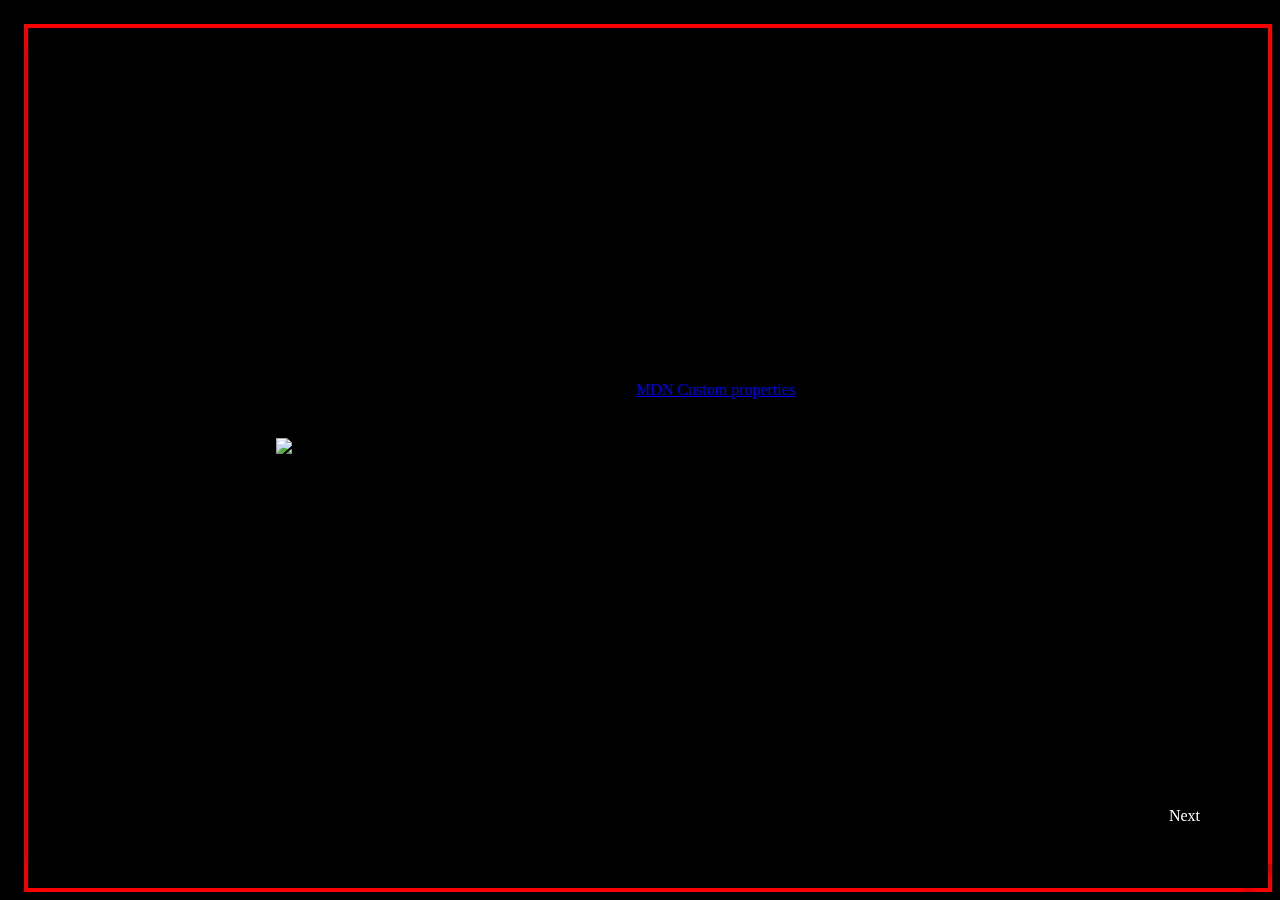
==== deck.html @ 9f5f2efa "Added deck" ====
<!DOCTYPE html>
<html lang="en" dir="ltr">
  <head>
    <meta charset="utf-8">
    <title>Template</title>
    <link rel="stylesheet" href="css/reset.css">
    <link rel="stylesheet" href="css/deck.css">
    <link rel="stylesheet" href="css/layouts.css">
    <link rel="stylesheet" href="css/ui-mecanisms.css">
  </head>
  <body class="">

  	<div class="wrapper">
  	<!-- Proxy anchors associate with layout ids in CSS. Transforms applied to scroll pages to view in desktop mode-->
  	    <div class="proxy-anchor" id="p1" tabindex="0">
        Step 01 - proxy
        </div>
  	    <div class="proxy-anchor" id="p2" tabindex="0">Step 1 : Custome properties Variables</div>
  	    <div class="proxy-anchor" id="p3" tabindex="0">Step 2 : html containers</div>
  		  <div class="proxy-anchor" id="p4" tabindex="0">Step 3 : Styles on the containers</div>
  	    <div class="proxy-anchor" id="p5" tabindex="0">Step 04 : The "pages"</div>
  	    <div class="proxy-anchor" id="p6" tabindex="0">Step 05 : Anchors and Links</div>
  		<div class="proxy-anchor" id="p7" tabindex="0">Step 06 : Moving it about</div>
  	    <div class="proxy-anchor" id="p8" tabindex="0">Step 07 : Now you use it!</div>
  	    <div class="proxy-anchor" id="p9" tabindex="0">Have fun</div>
  	<!--/ Proxy anchors -->


  		<div class="grid">

  			<div class="item" id="item1">
  				<div id="image1" class="left-box">
  					<div class="left-box-container"><img src="images/placeholder.png" alt="Cover Artwork"></div>
  				</div>
  				<div id="page1" class="layout home">
  						<div class="content">
  							<h1 class="huge">Step 01</h1>
  							<p>Pour comprendre le code CSS custom properties</p>
                <p><a href="https://developer.mozilla.org/en-US/docs/Web/CSS/var" target="_blank">MDN Custom properties</a></p>
                <pre>
                <code>
                  :root {
                      --gap: 2em;
                      --gap2: 4em;
                      --boxwidth: calc(100vw - var(--gap2));
                      --boxheight: calc(100vh - var(--gap2));
                  }
                </code>
                </pre>
  						</div>
  						<div class="sidebar">
  							<a href="#p2" class="next-page">Next</a>
  						</div>
  				</div>
  			</div>

  			<div class="item" id="item2">
  				<div id="image2" class="left-box">
  					<div class="left-box-container"><img src="images/placeholder.png" alt="Artwork"></div>
  				</div>
  				<div id="page2" class="layout">
  						<div class="content">
  							<h1>Step 02</h1>
  							<p>HTML containers structure</p>
                <pre>
                <code>
                    	&lt;div class="wrapper">
                          ... some stuff here
                        	&lt;div class="grid">
                          ... page item here
                          &lt;/div>
                      &lt;/div>
                </code>
                </pre>
  						</div>
  						<div class="sidebar">
  							<a href="#p3" class="next-page">Next</a>
  						</div>
  				</div>
  			</div>

  			<div class="item" id="item3">
  				<div id="image3" class="left-box">
  					<div class="left-box-container"><img src="images/placeholder.png" alt="Artwork"></div>
  				</div>
  				<div id="page3" class="layout">
  						<div class="content">
  							<h2>Step 03</h2>
  							<p>Styles on the containers</p>
                <pre>
<code>
.wrapper {
  border : 4px solid red;
  position: fixed;
  top: 1.5em;
  left: 1.5em;
  width: calc(100vw - var(--gap));
  height: calc(100vh - var(--gap))
  }

  .grid {
    position: absolute;
    transition: transform .7s ease-in-out;
    width: 300vw;
    height: 400vh;
    display: grid;
    grid-template: repeat(4, var(--boxheight)) var(--gap) / repeat(3, var(--boxwidth));
    grid-gap: .5em;
    }
    </code>
    </pre>
    <p><a href="https://developer.mozilla.org/en-US/docs/Web/CSS/Shorthand_properties">Shorthand properties</a>
    </p>
  						</div>
  						<div class="sidebar">
  							<a href="#p4" class="next-page">Next</a>
  						</div>
  				</div>
  			</div>

  			<div class="item" id="item4">
  				<div id="image4" class="left-box">
  					<div class="left-box-container"><img src="images/placeholder.png" alt="Artwork"></div>
  				</div>
  				<div id="page4" class="layout">
  						<div class="content">
  							<h1>Step 04</h1>
  							<p>The "pages" html</p>
                <pre>
                  <code>
                    &lt;div class="item" id="item4">
                    ... content goes here
                    &lt;/div>
                  </code>
                </pre>
                <p>The "pages" css</p>
                <pre>
                  <code>
                    .item {
                      position: relative;
                      width: var(--boxwidth);
                      height: var(--boxheight);
                    }
                    .item {transition: transform .2s ease-in-out;}

                    .item:hover {transform:scale(1.01); z-index: 100;}
                  </code>
                </pre>
                <p>The rest of the layouts are in the layouts css</p>
  						</div>
  						<div class="sidebar">
  							<a href="#p5" class="next-page">Next</a>
  						</div>
  				</div>
  			</div>

  			<div class="item" id="item5">
  				<div id="image5" class="left-box">
  					<div class="left-box-container"><img src="images/placeholder.png" alt="Artwork"></div>
  				</div>
  				<div id="page5" class="layout">
  						<div class="content">
  							<h2>Step 05 : Anchors and Links</h2>
  							<p>The Next link at the bottom of each "page", points to a dispalyed : none anchor at the top of the page. </p>
                <pre>
                <code>

&lt;div class="proxy-anchor" id="p1" tabindex="0">

                </code>
                </pre>
  						</div>
  						<div class="sidebar">
  							<a href="#p6" class="next-page">Next</a>
  						</div>
  				</div>
  			</div>


  			<div class="item" id="item6">
  				<div id="image6" class="left-box">
  					<div class="left-box-container"><img src="images/placeholder.png" alt="Artwork"></div>
  				</div>
  				<div id="page6" class="layout">
  					<div class="content">
  						<h1>Step 06 : Moving it about</h1>
  						<p>Combined with a transform this targeted anchor moves the pages</p>
              <p>for example</p>
              <pre>
                <code>
#p3:target ~ .grid { transform: translate3d( calc(-2 * var(--boxwidth) ), 0, 0);}
                </code>
              </pre>
              <p>This uses <a href="https://developer.mozilla.org/en-US/docs/Web/CSS/General_sibling_combinator" target="_blank">sibling combinators</a> and <a href="https://developer.mozilla.org/en-US/docs/Web/CSS/calc" target="_blank">calc()</a>
              </p>
  					</div>
  					<div class="sidebar">
  						<a href="#p7" class="next-page">Next</a>
  					</div>
  				</div>
  			</div>


  			<div class="item" id="item7">
  				<div id="image7" class="left-box">
  					<div class="left-box-container"><img src="images/placeholder.png" alt="Artwork"></div>
  				</div>
  				<div id="page7" class="layout">
  					<div class="content">
              <h1>Step 07</h1>
  						<p>An example of a full-page image, with caption text.</p>
  					</div>
  					<div class="sidebar">
  						<a href="#p8" class="next-page">Next</a>
  					</div>
  				</div>
  			</div>


  			<div class="item" id="item8">
  				<div id="image8" class="left-box">
  					<div class="left-box-container"><img src="images/placeholder.png" alt="Artwork"></div>
  				</div>
  				<div id="page8" class="layout">
            <div class="content">
  						<h1>Step 08</h1>
  						<p>Now you use it!</p>
  					</div>
  					<div class="sidebar">
  						<a href="#p9" class="next-page">Next</a>
  					</div>
  				</div>
  			</div>


  			<div class="item" id="item9">
          <div id="image9" class="left-box">
            <div class="left-box-container"><img src="images/placeholder.png" alt="Artwork"></div>
          </div>
  				<div id="page9" class="layout">
  					<div class="content">
              <h1>Step 09</h1>
  						<p>Here is the original : http://www.hi.agency/deck/</p>
  					</div>
  					<div class="sidebar">
  						<a href="#p1" class="next-page">Next</a>
  					</div>
  				</div>
  			</div>


  			<div class="footer">
          Signature
        </div>
  		</div>


  	</div> <!--### class="wrapper" ENDs here -->

  </body>
</html>
---- css/deck.css ----
:root {
    --gap: 2em;
    --gap2: 4em;
    --boxwidth: calc(100vw - var(--gap2));
    --boxheight: calc(100vh - var(--gap2));
}

body {
  background: #f9f9f9;
  margin: 0;
  background:#000;
  font-family: georgia, serif;
  scroll-behavior: smooth;
}

.proxy-anchor {
    display: block;
    position: absolute;
    width: var(--boxwidth);
    height: var(--boxheight);
    z-index: -1;
    opacity: 0;
}
---- css/layouts.css ----
.item {
				position: relative;
				width: var(--boxwidth);
				height: var(--boxheight);
			}
			.left-box {
				position: absolute;
				width: var(--boxwidth);
				height: var(--boxheight);
				display: grid;
				grid-template-rows: minmax(1em, 4em) 1fr minmax(1em, 4em);
				grid-template-columns: 1fr 1fr;
				justify-content: space-around;
				grid-gap: 0em;
				background; transparent;
				padding: 0;
			}

			.left-box > .left-box-container {

				grid-row: 1 / span 3;
				grid-column: 1;
				align-self:center;
				justify-self: center;
			}

			.left-box.left > .left-box-container {
				grid-row: 1 / span 3;
				grid-column: 2;
				align-self:center;
				justify-self: end;
			}

			.layout {
				position: absolute;
				width: var(--boxwidth);
				height: var(--boxheight);
				display: grid;
				grid-template-rows: minmax(1em, 4em) 1fr minmax(1em, 4em);
				grid-template-columns: 1fr 1fr;
				justify-content: space-around;
				grid-gap: 0em;
				background; transparent;
				box-shadow: 0px 10px 20px 0 rgba(0,0,0,.2);
			}


			.layout > .content {
				grid-row: 2;
				grid-column: 2;
				align-self:center;
				justify-self: center;
				max-width: 24em;
			}
			.layout.home > .content {
				grid-row: 2;
				grid-column: 2;
				align-self:center;
				justify-self: start;
				max-width: 24em;
			}


			.layout.text > .content {
				grid-row: 2;
				grid-column: 1 / span 2;
				align-self:center;
				justify-self: center;
				max-width: 48em;
			}
			.layout > .sidebar {
				padding: 2em;
				margin-bottom:2em;
				grid-row: 3;
				grid-column: 2;
				align-self:center;
				justify-self: end;
			}
---- css/ui-mecanisms.css ----
.proxy-anchor { display: none;}

		/* desktop navigation: transforms for proxy anchors. */

				/* sets X/Y coordinates for each cell of the grid */
				:target ~ .grid { transform: translate3d( 0, 0, 0); }
				#p1:target ~ .grid { transform: translate3d( 0, 0, 0); }
				#p2:target ~ .grid { transform: translate3d( calc(-1 * var(--boxwidth) ), 0, 0); }
				#p3:target ~ .grid { transform: translate3d( calc(-2 * var(--boxwidth) ), 0, 0); }
				#p4:target ~ .grid { transform: translate3d( 0, calc(-1 * var(--boxheight)), 0); }
				#p5:target ~ .grid { transform: translate3d( calc(-1 * var(--boxwidth) ), calc(-1 * var(--boxheight)), 0); }
				#p6:target ~ .grid { transform: translate3d( calc(-2 * var(--boxwidth) ), calc(-1 * var(--boxheight)), 0); }
				#p7:target ~ .grid { transform: translate3d( 0, calc(-2 * var(--boxheight)), 0); }
				#p8:target ~ .grid { transform: translate3d( calc(-1 * var(--boxwidth) ), calc(-2 * var(--boxheight)), 0); }
				#p9:target ~ .grid { transform: translate3d( calc(-2 * var(--boxwidth) ), calc(-2 * var(--boxheight)), 0); }
				#p10:target ~ .grid { transform: translate3d( 0, calc(-3 * var(--boxheight)), 0); }
				#p11:target ~ .grid { transform: translate3d( calc(-1 * var(--boxwidth) ), calc(-3 * var(--boxheight)), 0); }
				#p12:target ~ .grid { transform: translate3d( calc(-2 * var(--boxwidth) ), calc(-3 * var(--boxheight)), 0); }

		/* container elements */
				.wrapper {
					border : 4px solid red;
					position: fixed;
					top: 1.5em;
					left: 1.5em;
					width: calc(100vw - var(--gap));
					height: calc(100vh - var(--gap))
				}

				.grid {
					position: absolute;
					transition: transform .7s ease-in-out;
					width: 300vw;
					height: 400vh;
					display: grid;
					grid-template: repeat(4, var(--boxheight)) var(--gap) / repeat(3, var(--boxwidth));
					grid-gap: .5em;
				}
				.footer{
					grid-column: 1 / span 3;
				}

		/* TEXT PAGE */

			/* desktop grid format */
				.item {transition: transform .2s ease-in-out;}

				.item:hover {transform:scale(1.01); z-index: 100;}

				/* sits within page content, click to navigate to next page in sequence */
				.item a.next-page{
					display: inline-block;
					text-decoration: none;
					background: #000;
					color : #fff;
					padding: 1em .75em;
					border-top-right-radius: 45%;
					border-bottom-right-radius: 45%;
					z-index: 2000;
				}
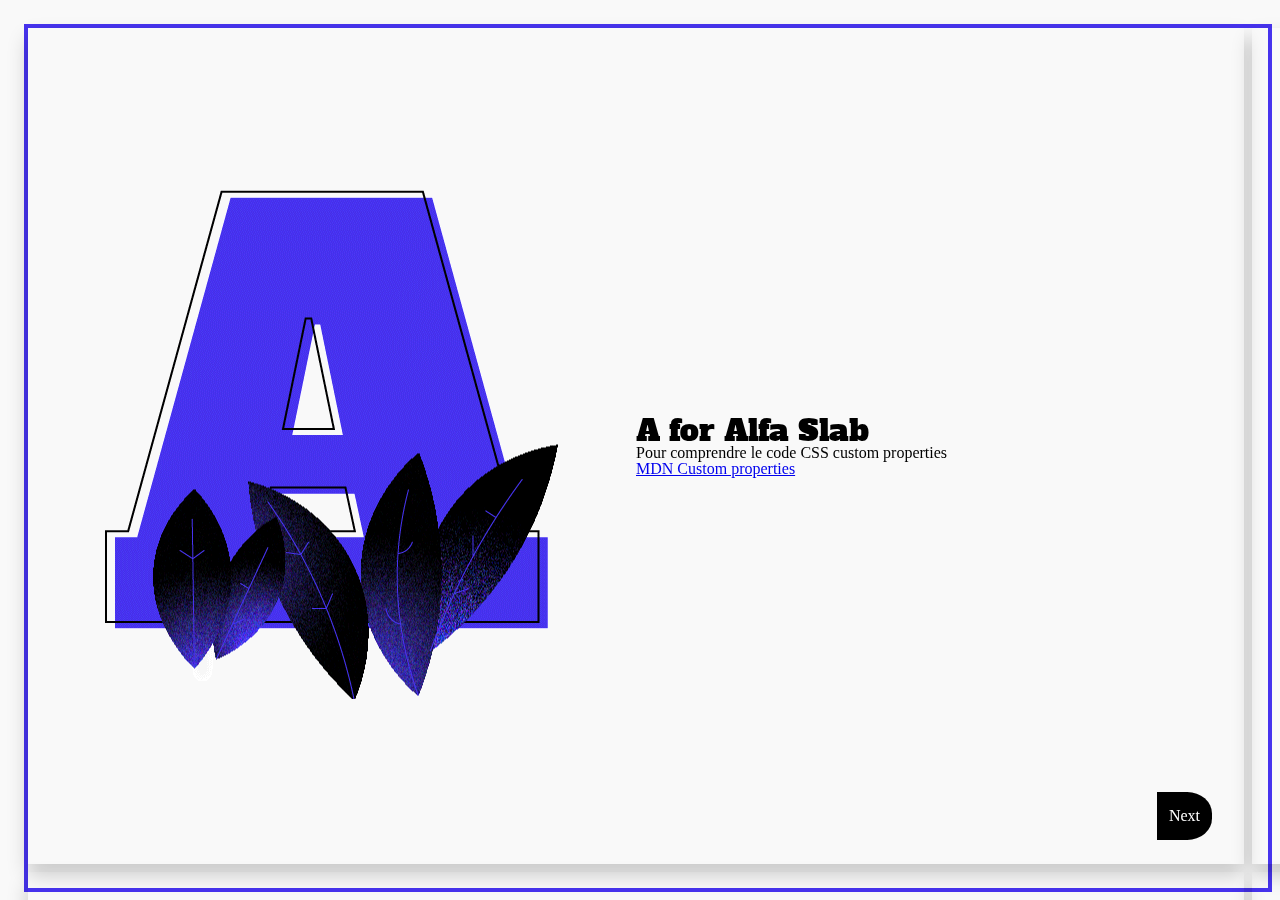
==== commit 9125d4d2: "Fixed div + added CSS" ====
--- a/deck.html
+++ b/deck.html
@@ -30,23 +30,13 @@
 
   			<div class="item" id="item1">
   				<div id="image1" class="left-box">
-  					<div class="left-box-container"><img src="images/placeholder.png" alt="Cover Artwork"></div>
+  					<div class="left-box-container"><img src="imgs/A.png" alt="Cover Artwork"></div>
   				</div>
   				<div id="page1" class="layout home">
   						<div class="content">
-  							<h1 class="huge">Step 01</h1>
+  							<h1 class="huge">A for Alfa Slab</h1>
   							<p>Pour comprendre le code CSS custom properties</p>
                 <p><a href="https://developer.mozilla.org/en-US/docs/Web/CSS/var" target="_blank">MDN Custom properties</a></p>
-                <pre>
-                <code>
-                  :root {
-                      --gap: 2em;
-                      --gap2: 4em;
-                      --boxwidth: calc(100vw - var(--gap2));
-                      --boxheight: calc(100vh - var(--gap2));
-                  }
-                </code>
-                </pre>
   						</div>
   						<div class="sidebar">
   							<a href="#p2" class="next-page">Next</a>
--- a/css/deck.css
+++ b/css/deck.css
@@ -1,3 +1,10 @@
+@font-face {
+
+font-family: "Alfa";
+src: url("../font/AlfaSlabOne-Regular.ttf");
+src: url("../font/AlfaSlabOne-Regular.ttf") format("ttf"),
+}
+
 :root {
     --gap: 2em;
     --gap2: 4em;
@@ -8,7 +15,6 @@
 body {
   background: #f9f9f9;
   margin: 0;
-  background:#000;
   font-family: georgia, serif;
   scroll-behavior: smooth;
 }
@@ -21,3 +27,8 @@
     z-index: -1;
     opacity: 0;
 }
+
+.huge{
+  font-size: 30px;
+  font-family: "Alfa";
+}
--- a/css/layouts.css
+++ b/css/layouts.css
@@ -1,6 +1,7 @@
 			.item {
 				position: relative;
 				width: var(--boxwidth);
+
 				height: var(--boxheight);
 			}
 			.left-box {
@@ -71,6 +72,7 @@
 			.layout > .sidebar {
 				padding: 2em;
 				margin-bottom:2em;
+
 				grid-row: 3;
 				grid-column: 2;
 				align-self:center;
--- a/css/ui-mecanisms.css
+++ b/css/ui-mecanisms.css
@@ -19,7 +19,7 @@
 
 		/* container elements */
 				.wrapper {
-					border : 4px solid red;
+					border : 4px solid #4733ee;
 					position: fixed;
 					top: 1.5em;
 					left: 1.5em;
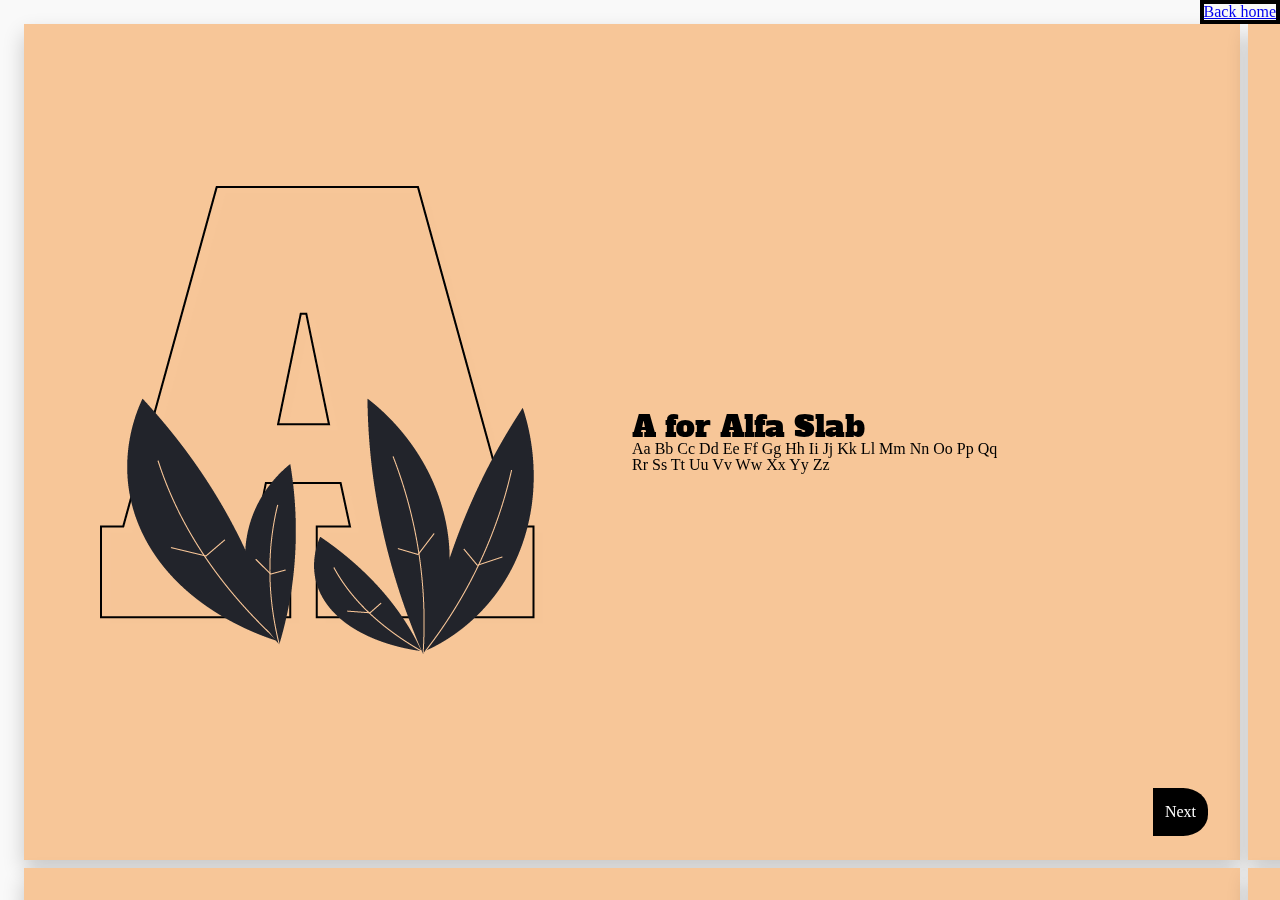
==== commit 080006cc: "CSS + deck" ====
--- a/deck.html
+++ b/deck.html
@@ -10,6 +10,8 @@
   </head>
   <body class="">
 
+
+<a href="index.html" class="home-link">Back home</a>
   	<div class="wrapper">
   	<!-- Proxy anchors associate with layout ids in CSS. Transforms applied to scroll pages to view in desktop mode-->
   	    <div class="proxy-anchor" id="p1" tabindex="0">
@@ -23,6 +25,20 @@
   		<div class="proxy-anchor" id="p7" tabindex="0">Step 06 : Moving it about</div>
   	    <div class="proxy-anchor" id="p8" tabindex="0">Step 07 : Now you use it!</div>
   	    <div class="proxy-anchor" id="p9" tabindex="0">Have fun</div>
+        <div class="proxy-anchor" id="p10" tabindex="0">Have fun</div>
+        <div class="proxy-anchor" id="p11" tabindex="0">Have fun</div>
+        <div class="proxy-anchor" id="p12" tabindex="0">Have fun</div>
+        <div class="proxy-anchor" id="p13" tabindex="0">Have fun</div>
+        <div class="proxy-anchor" id="p14" tabindex="0">Have fun</div>
+        <div class="proxy-anchor" id="p15" tabindex="0">Have fun</div>
+        <div class="proxy-anchor" id="p16" tabindex="0">Have fun</div>
+        <div class="proxy-anchor" id="p17" tabindex="0">Have fun</div>
+        <div class="proxy-anchor" id="p18" tabindex="0">Have fun</div>
+        <div class="proxy-anchor" id="p19" tabindex="0">Have fun</div>
+        <div class="proxy-anchor" id="p20" tabindex="0">Have fun</div>
+        <div class="proxy-anchor" id="p21" tabindex="0">Have fun</div>
+        <div class="proxy-anchor" id="p22" tabindex="0">Have fun</div>
+        <div class="proxy-anchor" id="p23" tabindex="0">Have fun</div>
   	<!--/ Proxy anchors -->
 
 
@@ -35,8 +51,7 @@
   				<div id="page1" class="layout home">
   						<div class="content">
   							<h1 class="huge">A for Alfa Slab</h1>
-  							<p>Pour comprendre le code CSS custom properties</p>
-                <p><a href="https://developer.mozilla.org/en-US/docs/Web/CSS/var" target="_blank">MDN Custom properties</a></p>
+  							<p>Aa Bb Cc Dd Ee Ff Gg Hh Ii Jj Kk Ll Mm Nn Oo Pp Qq Rr Ss Tt Uu Vv Ww Xx Yy Zz</p>
   						</div>
   						<div class="sidebar">
   							<a href="#p2" class="next-page">Next</a>
@@ -46,7 +61,7 @@
 
   			<div class="item" id="item2">
   				<div id="image2" class="left-box">
-  					<div class="left-box-container"><img src="images/placeholder.png" alt="Artwork"></div>
+  					<div class="left-box-container"><img src="imgs/B.png" alt="Artwork"></div>
   				</div>
   				<div id="page2" class="layout">
   						<div class="content">
@@ -71,7 +86,7 @@
 
   			<div class="item" id="item3">
   				<div id="image3" class="left-box">
-  					<div class="left-box-container"><img src="images/placeholder.png" alt="Artwork"></div>
+  					<div class="left-box-container"><img src="imgs/C.png" alt="Artwork"></div>
   				</div>
   				<div id="page3" class="layout">
   						<div class="content">
@@ -110,7 +125,7 @@
 
   			<div class="item" id="item4">
   				<div id="image4" class="left-box">
-  					<div class="left-box-container"><img src="images/placeholder.png" alt="Artwork"></div>
+  					<div class="left-box-container"><img src="imgs/D.png" alt="Artwork"></div>
   				</div>
   				<div id="page4" class="layout">
   						<div class="content">
@@ -146,7 +161,7 @@
 
   			<div class="item" id="item5">
   				<div id="image5" class="left-box">
-  					<div class="left-box-container"><img src="images/placeholder.png" alt="Artwork"></div>
+  					<div class="left-box-container"><img src="imgs/E.png" alt="Artwork"></div>
   				</div>
   				<div id="page5" class="layout">
   						<div class="content">
@@ -169,7 +184,7 @@
 
   			<div class="item" id="item6">
   				<div id="image6" class="left-box">
-  					<div class="left-box-container"><img src="images/placeholder.png" alt="Artwork"></div>
+  					<div class="left-box-container"><img src="imgs/F.png" alt="Artwork"></div>
   				</div>
   				<div id="page6" class="layout">
   					<div class="content">
@@ -193,7 +208,7 @@
 
   			<div class="item" id="item7">
   				<div id="image7" class="left-box">
-  					<div class="left-box-container"><img src="images/placeholder.png" alt="Artwork"></div>
+  					<div class="left-box-container"><img src="imgs/G.png" alt="Artwork"></div>
   				</div>
   				<div id="page7" class="layout">
   					<div class="content">
@@ -209,7 +224,7 @@
 
   			<div class="item" id="item8">
   				<div id="image8" class="left-box">
-  					<div class="left-box-container"><img src="images/placeholder.png" alt="Artwork"></div>
+  					<div class="left-box-container"><img src="imgs/H.png" alt="Artwork"></div>
   				</div>
   				<div id="page8" class="layout">
             <div class="content">
@@ -225,7 +240,7 @@
 
   			<div class="item" id="item9">
           <div id="image9" class="left-box">
-            <div class="left-box-container"><img src="images/placeholder.png" alt="Artwork"></div>
+            <div class="left-box-container"><img src="imgs/I.png" alt="Artwork"></div>
           </div>
   				<div id="page9" class="layout">
   					<div class="content">
@@ -238,7 +253,271 @@
   				</div>
   			</div>
 
-
+        <div class="item" id="item10">
+          <div id="image10" class="left-box">
+            <div class="left-box-container"><img src="imgs/J.png" alt="Artwork"></div>
+          </div>
+          <div id="page10" class="layout">
+            <div class="content">
+              <h1>Step 10</h1>
+              <p>Here is the original : http://www.hi.agency/deck/</p>
+            </div>
+            <div class="sidebar">
+              <a href="#p1" class="next-page">Next</a>
+            </div>
+          </div>
+        </div>
+
+        <div class="item" id="item11">
+          <div id="image11" class="left-box">
+            <div class="left-box-container"><img src="imgs/K.png" alt="Artwork"></div>
+          </div>
+          <div id="page11" class="layout">
+            <div class="content">
+              <h1>Step 09</h1>
+              <p>Here is the original : http://www.hi.agency/deck/</p>
+            </div>
+            <div class="sidebar">
+              <a href="#p1" class="next-page">Next</a>
+            </div>
+          </div>
+        </div>
+
+        <div class="item" id="item12">
+          <div id="image12" class="left-box">
+            <div class="left-box-container"><img src="imgs/L.png" alt="Artwork"></div>
+          </div>
+          <div id="page12" class="layout">
+            <div class="content">
+              <h1>Step 09</h1>
+              <p>Here is the original : http://www.hi.agency/deck/</p>
+            </div>
+            <div class="sidebar">
+              <a href="#p1" class="next-page">Next</a>
+            </div>
+          </div>
+        </div>
+
+        <div class="item" id="item13">
+          <div id="image13" class="left-box">
+            <div class="left-box-container"><img src="imgs/M.png" alt="Artwork"></div>
+          </div>
+          <div id="page13" class="layout">
+            <div class="content">
+              <h1>Step 09</h1>
+              <p>Here is the original : http://www.hi.agency/deck/</p>
+            </div>
+            <div class="sidebar">
+              <a href="#p1" class="next-page">Next</a>
+            </div>
+          </div>
+        </div>
+
+
+        <div class="item" id="item14">
+          <div id="image14" class="left-box">
+            <div class="left-box-container"><img src="imgs/N.png" alt="Artwork"></div>
+          </div>
+          <div id="page15" class="layout">
+            <div class="content">
+              <h1>Step 09</h1>
+              <p>Here is the original : http://www.hi.agency/deck/</p>
+            </div>
+            <div class="sidebar">
+              <a href="#p1" class="next-page">Next</a>
+            </div>
+          </div>
+        </div>
+
+
+        <div class="item" id="item16">
+          <div id="image16" class="left-box">
+            <div class="left-box-container"><img src="imgs/O.png" alt="Artwork"></div>
+          </div>
+          <div id="page16" class="layout">
+            <div class="content">
+              <h1>Step 09</h1>
+              <p>Here is the original : http://www.hi.agency/deck/</p>
+            </div>
+            <div class="sidebar">
+              <a href="#p1" class="next-page">Next</a>
+            </div>
+          </div>
+        </div>
+
+
+        <div class="item" id="item17">
+          <div id="image17" class="left-box">
+            <div class="left-box-container"><img src="imgs/P.png" alt="Artwork"></div>
+          </div>
+          <div id="page17" class="layout">
+            <div class="content">
+              <h1>Step 09</h1>
+              <p>Here is the original : http://www.hi.agency/deck/</p>
+            </div>
+            <div class="sidebar">
+              <a href="#p1" class="next-page">Next</a>
+            </div>
+          </div>
+        </div>
+
+
+        <div class="item" id="item18">
+          <div id="image18" class="left-box">
+            <div class="left-box-container"><img src="imgs/Q.png" alt="Artwork"></div>
+          </div>
+          <div id="page18" class="layout">
+            <div class="content">
+              <h1>Step 09</h1>
+              <p>Here is the original : http://www.hi.agency/deck/</p>
+            </div>
+            <div class="sidebar">
+              <a href="#p1" class="next-page">Next</a>
+            </div>
+          </div>
+        </div>
+
+
+        <div class="item" id="item19">
+          <div id="image19" class="left-box">
+            <div class="left-box-container"><img src="imgs/R.png" alt="Artwork"></div>
+          </div>
+          <div id="page19" class="layout">
+            <div class="content">
+              <h1>Step 09</h1>
+              <p>Here is the original : http://www.hi.agency/deck/</p>
+            </div>
+            <div class="sidebar">
+              <a href="#p1" class="next-page">Next</a>
+            </div>
+          </div>
+        </div>
+
+
+        <div class="item" id="item20">
+          <div id="image20" class="left-box">
+            <div class="left-box-container"><img src="imgs/S.png" alt="Artwork"></div>
+          </div>
+          <div id="page20" class="layout">
+            <div class="content">
+              <h1>Step 09</h1>
+              <p>Here is the original : http://www.hi.agency/deck/</p>
+            </div>
+            <div class="sidebar">
+              <a href="#p1" class="next-page">Next</a>
+            </div>
+          </div>
+        </div>
+
+
+        <div class="item" id="item21">
+          <div id="image21" class="left-box">
+            <div class="left-box-container"><img src="imgs/T.png" alt="Artwork"></div>
+          </div>
+          <div id="page21" class="layout">
+            <div class="content">
+              <h1>Step 09</h1>
+              <p>Here is the original : http://www.hi.agency/deck/</p>
+            </div>
+            <div class="sidebar">
+              <a href="#p1" class="next-page">Next</a>
+            </div>
+          </div>
+        </div>
+
+
+        <div class="item" id="item22">
+          <div id="image22" class="left-box">
+            <div class="left-box-container"><img src="imgs/U.png" alt="Artwork"></div>
+          </div>
+          <div id="page22" class="layout">
+            <div class="content">
+              <h1>Step 09</h1>
+              <p>Here is the original : http://www.hi.agency/deck/</p>
+            </div>
+            <div class="sidebar">
+              <a href="#p1" class="next-page">Next</a>
+            </div>
+          </div>
+        </div>
+
+
+        <div class="item" id="item23">
+          <div id="image23" class="left-box">
+            <div class="left-box-container"><img src="imgs/V.png" alt="Artwork"></div>
+          </div>
+          <div id="page23" class="layout">
+            <div class="content">
+              <h1>Step 09</h1>
+              <p>Here is the original : http://www.hi.agency/deck/</p>
+            </div>
+            <div class="sidebar">
+              <a href="#p1" class="next-page">Next</a>
+            </div>
+          </div>
+        </div>
+
+
+        <div class="item" id="item24">
+          <div id="image24" class="left-box">
+            <div class="left-box-container"><img src="imgs/W.png" alt="Artwork"></div>
+          </div>
+          <div id="page24" class="layout">
+            <div class="content">
+              <h1>Step 09</h1>
+              <p>Here is the original : http://www.hi.agency/deck/</p>
+            </div>
+            <div class="sidebar">
+              <a href="#p1" class="next-page">Next</a>
+            </div>
+          </div>
+        </div>
+
+
+        <div class="item" id="item25">
+          <div id="image25" class="left-box">
+            <div class="left-box-container"><img src="imgs/X.png" alt="Artwork"></div>
+          </div>
+          <div id="page25" class="layout">
+            <div class="content">
+              <h1>Step 09</h1>
+              <p>Here is the original : http://www.hi.agency/deck/</p>
+            </div>
+            <div class="sidebar">
+              <a href="#p1" class="next-page">Next</a>
+            </div>
+          </div>
+        </div>
+
+        <div class="item" id="item26">
+          <div id="image26" class="left-box">
+            <div class="left-box-container"><img src="imgs/Y.png" alt="Artwork"></div>
+          </div>
+          <div id="page26" class="layout">
+            <div class="content">
+              <h1>Step 09</h1>
+              <p>Here is the original : http://www.hi.agency/deck/</p>
+            </div>
+            <div class="sidebar">
+              <a href="#p1" class="next-page">Next</a>
+            </div>
+          </div>
+        </div>
+
+        <div class="item" id="item27">
+          <div id="image27" class="left-box">
+            <div class="left-box-container"><img src="imgs/Z.png" alt="Artwork"></div>
+          </div>
+          <div id="page27" class="layout">
+            <div class="content">
+              <h1>Step 09</h1>
+              <p>Here is the original : http://www.hi.agency/deck/</p>
+            </div>
+            <div class="sidebar">
+              <a href="#p1" class="next-page">Next</a>
+            </div>
+          </div>
+        </div>
   			<div class="footer">
           Signature
         </div>
--- a/css/deck.css
+++ b/css/deck.css
@@ -32,3 +32,11 @@
   font-size: 30px;
   font-family: "Alfa";
 }
+
+.home-link{
+  display: block;
+  border: 4px solid black;
+  position: fixed;
+  top: 0;
+  right: 0;
+}
--- a/css/layouts.css
+++ b/css/layouts.css
@@ -20,6 +20,7 @@
 			.left-box > .left-box-container {
 
 				grid-row: 1 / span 3;
+				z-index: 300;
 				grid-column: 1;
 				align-self:center;
 				justify-self: center;
@@ -40,6 +41,7 @@
 				grid-template-rows: minmax(1em, 4em) 1fr minmax(1em, 4em);
 				grid-template-columns: 1fr 1fr;
 				justify-content: space-around;
+				background-color: #f7c698;
 				grid-gap: 0em;
 				background; transparent;
 				box-shadow: 0px 10px 20px 0 rgba(0,0,0,.2);
--- a/css/ui-mecanisms.css
+++ b/css/ui-mecanisms.css
@@ -16,10 +16,20 @@
 				#p10:target ~ .grid { transform: translate3d( 0, calc(-3 * var(--boxheight)), 0); }
 				#p11:target ~ .grid { transform: translate3d( calc(-1 * var(--boxwidth) ), calc(-3 * var(--boxheight)), 0); }
 				#p12:target ~ .grid { transform: translate3d( calc(-2 * var(--boxwidth) ), calc(-3 * var(--boxheight)), 0); }
+				#p13:target ~ .grid { transform: translate3d( calc(-2 * var(--boxwidth) ), calc(-3 * var(--boxheight)), 0); }
+				#p14:target ~ .grid { transform: translate3d( calc(-2 * var(--boxwidth) ), calc(-3 * var(--boxheight)), 0); }
+				#p15:target ~ .grid { transform: translate3d( calc(-2 * var(--boxwidth) ), calc(-3 * var(--boxheight)), 0); }
+				#p16:target ~ .grid { transform: translate3d( calc(-2 * var(--boxwidth) ), calc(-3 * var(--boxheight)), 0); }
+				#p17:target ~ .grid { transform: translate3d( calc(-2 * var(--boxwidth) ), calc(-3 * var(--boxheight)), 0); }
+				#p18:target ~ .grid { transform: translate3d( calc(-2 * var(--boxwidth) ), calc(-3 * var(--boxheight)), 0); }
+				#p19:target ~ .grid { transform: translate3d( calc(-2 * var(--boxwidth) ), calc(-3 * var(--boxheight)), 0); }
+				#p20:target ~ .grid { transform: translate3d( calc(-2 * var(--boxwidth) ), calc(-3 * var(--boxheight)), 0); }
+				#p21:target ~ .grid { transform: translate3d( calc(-2 * var(--boxwidth) ), calc(-3 * var(--boxheight)), 0); }
+
 
 		/* container elements */
 				.wrapper {
-					border : 4px solid #4733ee;
+
 					position: fixed;
 					top: 1.5em;
 					left: 1.5em;
